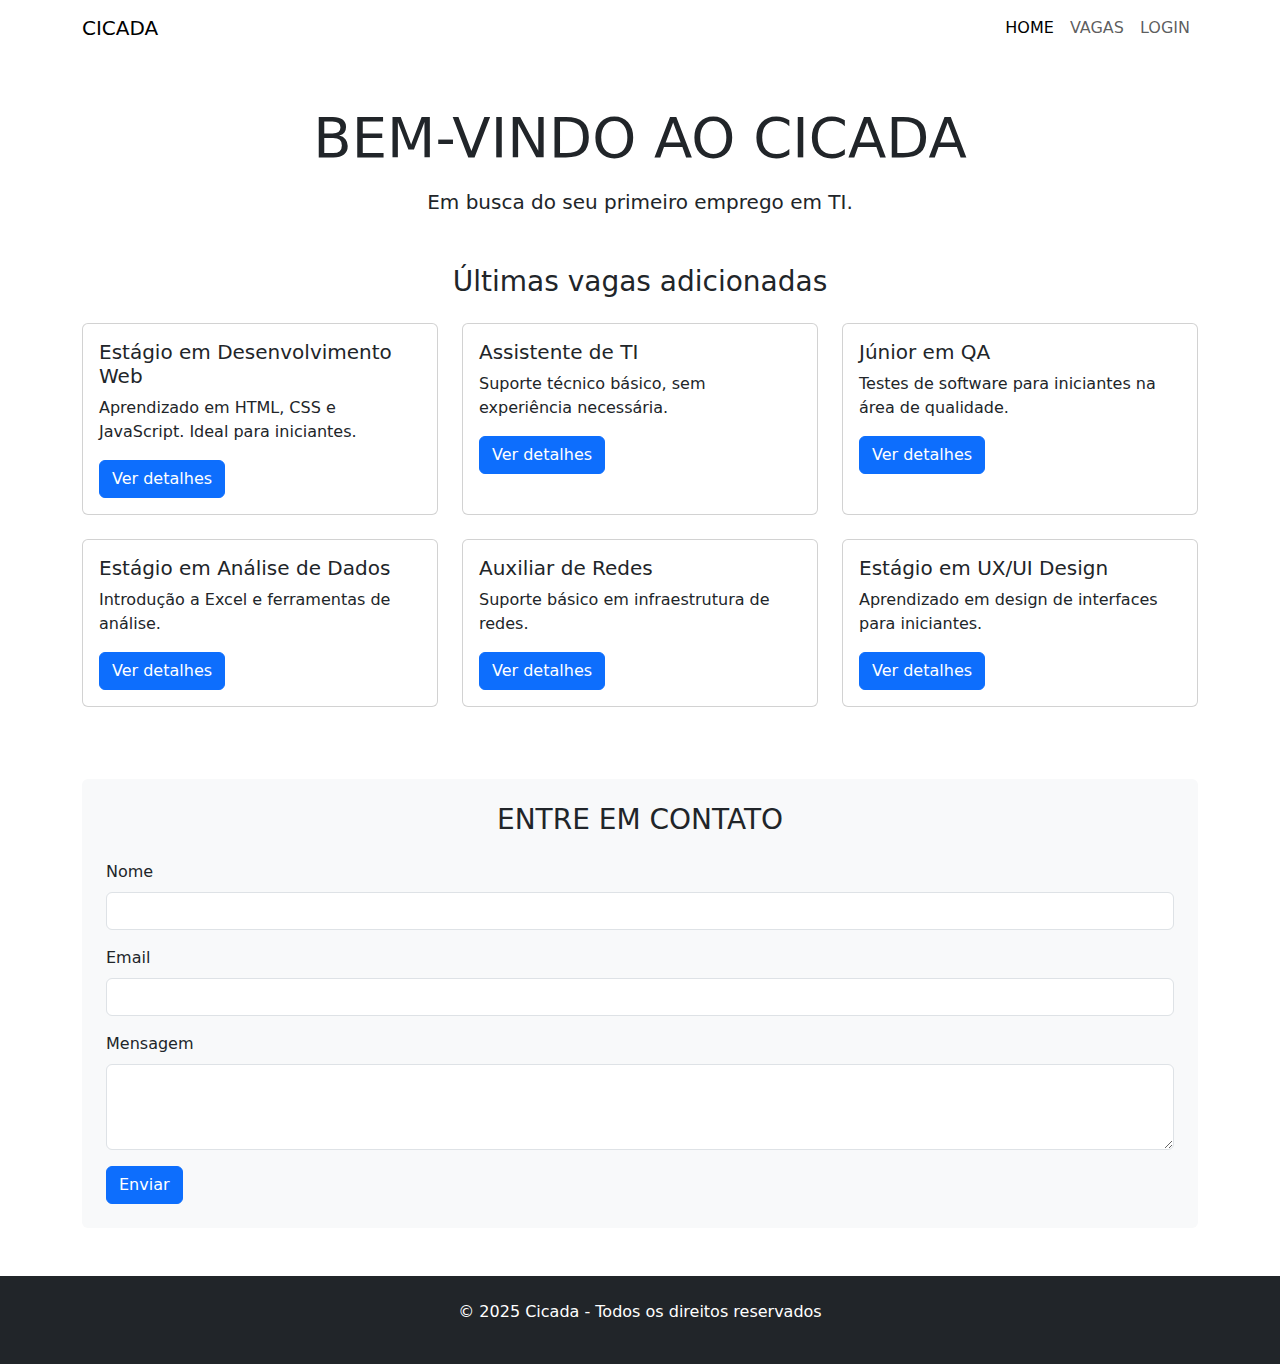
==== index.html @ 4ec4640b "Add files via upload" ====
<!DOCTYPE html>
<html lang="pt-BR">
<head>
    <meta charset="UTF-8">
    <meta name="viewport" content="width=device-width, initial-scale=1.0">
    <title>Cicada - Estágios TI</title>
    <link rel="website icon" type="png" href="img/logo.png">
    <link href="https://cdn.jsdelivr.net/npm/bootstrap@5.3.0/dist/css/bootstrap.min.css" rel="stylesheet">
    <link rel="stylesheet" href="style.css">
</head>
<body>
   <header class="navbar navbar-expand-lg">
  <div class="container">
    <a class="navbar-brand" href="index.html">CICADA</a>
    <button class="navbar-toggler" type="button" data-bs-toggle="collapse" data-bs-target="#navbarNav">
      <span class="navbar-toggler-icon"></span>
    </button>
    <nav class="collapse navbar-collapse" id="navbarNav">
      <ul class="navbar-nav ms-auto">
        <li class="nav-item">
          <a class="nav-link active" href="index.html">HOME</a>
        </li>
        <li class="nav-item">
          <a class="nav-link" href="vagas.html">VAGAS</a>
        </li>
        <li class="nav-item">
          <a class="nav-link" href="login.html">LOGIN</a>
        </li>
      </ul>
    </nav>
  </div>
</header>
    <main class="container my-5">
        <section class="text-center mb-5">
            <h2 class="display-4 mb-3">BEM-VINDO AO CICADA</h2>
            <p class="lead">Em busca do seu primeiro emprego em TI.</p>
        </section>

        <section class="mb-5">
            <h3 class="mb-4 text-center">Últimas vagas adicionadas</h3>
            <div class="row">
                <div class="col-md-4 mb-4">
                    <div class="card h-100">
                        <div class="card-body">
                            <h5 class="card-title">Estágio em Desenvolvimento Web</h5>
                            <p class="card-text">Aprendizado em HTML, CSS e JavaScript. Ideal para iniciantes.</p>
                            <a href="vaga1.html" class="btn btn-primary">Ver detalhes</a>
                        </div>
                    </div>
                </div>
                <div class="col-md-4 mb-4">
                    <div class="card h-100">
                        <div class="card-body">
                            <h5 class="card-title">Assistente de TI</h5>
                            <p class="card-text">Suporte técnico básico, sem experiência necessária.</p>
                            <a href="vaga2.html" class="btn btn-primary">Ver detalhes</a>
                        </div>
                    </div>
                </div>
                <div class="col-md-4 mb-4">
                    <div class="card h-100">
                        <div class="card-body">
                            <h5 class="card-title">Júnior em QA</h5>
                            <p class="card-text">Testes de software para iniciantes na área de qualidade.</p>
                            <a href="vaga3.html" class="btn btn-primary">Ver detalhes</a>
                        </div>
                    </div>
                </div>
                <div class="col-md-4 mb-4">
                    <div class="card h-100">
                        <div class="card-body">
                            <h5 class="card-title">Estágio em Análise de Dados</h5>
                            <p class="card-text">Introdução a Excel e ferramentas de análise.</p>
                            <a href="vaga4.html" class="btn btn-primary">Ver detalhes</a>
                        </div>
                    </div>
                </div>
                <div class="col-md-4 mb-4">
                    <div class="card h-100">
                        <div class="card-body">
                            <h5 class="card-title">Auxiliar de Redes</h5>
                            <p class="card-text">Suporte básico em infraestrutura de redes.</p>
                            <a href="vaga5.html" class="btn btn-primary">Ver detalhes</a>
                        </div>
                    </div>
                </div>
                <div class="col-md-4 mb-4">
                    <div class="card h-100">
                        <div class="card-body">
                            <h5 class="card-title">Estágio em UX/UI Design</h5>
                            <p class="card-text">Aprendizado em design de interfaces para iniciantes.</p>
                            <a href="vaga6.html" class="btn btn-primary">Ver detalhes</a>
                        </div>
                    </div>
                </div>
            </div>
        </section>

        <section class="contact-form bg-light p-4 rounded">
            <h3 class="text-center mb-4">ENTRE EM CONTATO</h3>
            <form>
                <div class="mb-3">
                    <label for="nome" class="form-label">Nome</label>
                    <input type="text" class="form-control" id="nome" required>
                </div>
                <div class="mb-3">
                    <label for="email" class="form-label">Email</label>
                    <input type="email" class="form-control" id="email" required>
                </div>
                <div class="mb-3">
                    <label for="mensagem" class="form-label">Mensagem</label>
                    <textarea class="form-control" id="mensagem" rows="3" required></textarea>
                </div>
                <button type="submit" class="btn btn-primary">Enviar</button>
            </form>
        </section>
    </main>

    <footer class="bg-dark text-white py-4">
        <div class="container text-center">
            <p>&copy; 2025 Cicada - Todos os direitos reservados</p>
        </div>
    </footer>

    <script src="https://cdn.jsdelivr.net/npm/bootstrap@5.3.0/dist/js/bootstrap.bundle.min.js"></script>
</body>
</html>
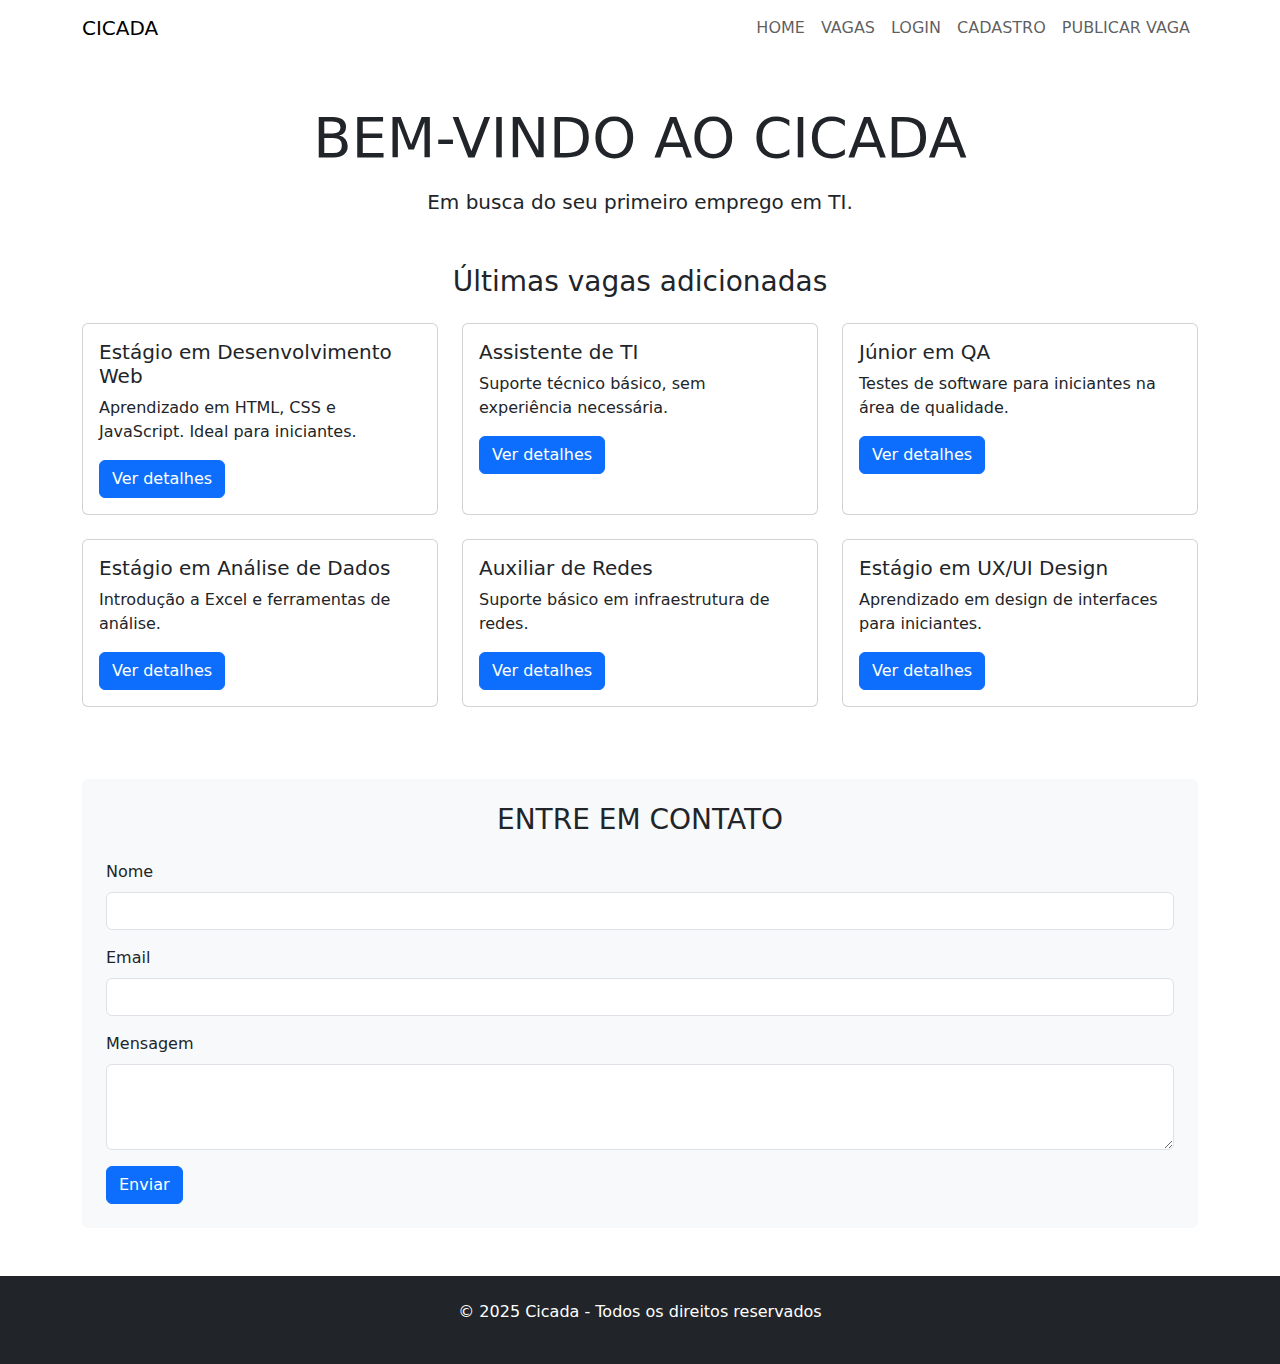
==== commit 480ccc4c: "Update index.html" ====
--- a/index.html
+++ b/index.html
@@ -6,30 +6,36 @@
     <title>Cicada - Estágios TI</title>
     <link rel="website icon" type="png" href="img/logo.png">
     <link href="https://cdn.jsdelivr.net/npm/bootstrap@5.3.0/dist/css/bootstrap.min.css" rel="stylesheet">
-    <link rel="stylesheet" href="style.css">
+    <link rel="stylesheet" href="styles/style.css">
 </head>
 <body>
-   <header class="navbar navbar-expand-lg">
-  <div class="container">
-    <a class="navbar-brand" href="index.html">CICADA</a>
-    <button class="navbar-toggler" type="button" data-bs-toggle="collapse" data-bs-target="#navbarNav">
-      <span class="navbar-toggler-icon"></span>
-    </button>
-    <nav class="collapse navbar-collapse" id="navbarNav">
-      <ul class="navbar-nav ms-auto">
-        <li class="nav-item">
-          <a class="nav-link active" href="index.html">HOME</a>
-        </li>
-        <li class="nav-item">
-          <a class="nav-link" href="vagas.html">VAGAS</a>
-        </li>
-        <li class="nav-item">
-          <a class="nav-link" href="login.html">LOGIN</a>
-        </li>
-      </ul>
-    </nav>
-  </div>
-</header>
+    <header class="navbar navbar-expand-lg">
+        <div class="container">
+            <a class="navbar-brand" href="index.html">CICADA</a>
+            <button class="navbar-toggler" type="button" data-bs-toggle="collapse" data-bs-target="#navbarNav">
+                <span class="navbar-toggler-icon"></span>
+            </button>
+            <nav class="collapse navbar-collapse" id="navbarNav">
+                <ul class="navbar-nav ms-auto">
+                    <li class="nav-item">
+                        <a class="nav-link" href="index.html">HOME</a>
+                    </li>
+                    <li class="nav-item">
+                        <a class="nav-link" href="vagas.html">VAGAS</a>
+                    </li>
+                    <li class="nav-item">
+                        <a class="nav-link" href="login.html">LOGIN</a>
+                    </li>
+                    <li class="nav-item">
+                        <a class="nav-link" href="cadastro.html">CADASTRO</a>
+                    </li>
+                    <li class="nav-item">
+                        <a class="nav-link" href="postarvg.html">PUBLICAR VAGA</a>
+                    </li>
+                </ul>
+            </nav>
+        </div>
+    </header>
     <main class="container my-5">
         <section class="text-center mb-5">
             <h2 class="display-4 mb-3">BEM-VINDO AO CICADA</h2>
@@ -124,4 +130,4 @@
 
     <script src="https://cdn.jsdelivr.net/npm/bootstrap@5.3.0/dist/js/bootstrap.bundle.min.js"></script>
 </body>
-</html>+</html>
